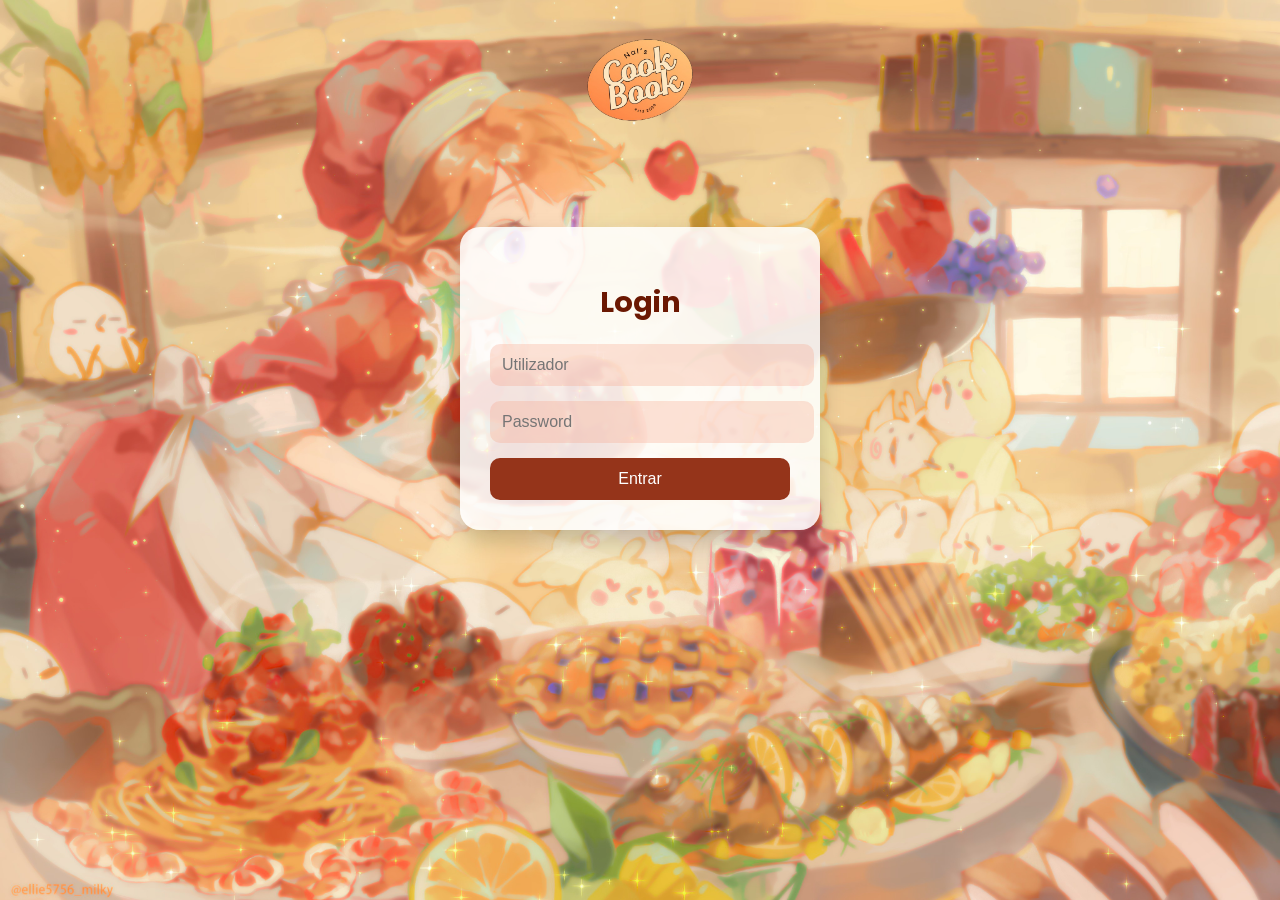
==== login.html @ 6cfdd787 "Arquivos adicionados" ====
<!DOCTYPE html>
<html>
<head>
    <title>Nal's CookBook</title>
    <meta charset="UTF-8">
    <link rel="stylesheet" href="style.css">
    <link href="https://fonts.googleapis.com/css2?family=Poppins:wght@300;400;600&display=swap" rel="stylesheet">
</head>

<body class="body-login">

<header class="header-login">
    <img src="imgs/logo.png" alt="Nal's Cookbook" class="logo">
</header>

<div class="login-container">
    <form id="formLogin" class="login-form">

        <h2>Login</h2>

        <input type="text" id="username" placeholder="Utilizador" required>
        <input type="password" id="password" placeholder="Password" required>

        <button type="submit">Entrar</button>

    </form>
</div>

<script src="auth.js"></script>

<script>
document.getElementById("formLogin").addEventListener("submit", function(e) {
    e.preventDefault();

    const username = document.getElementById("username").value;
    const password = document.getElementById("password").value;

    const ok = loginUser(username, password);

    if (ok) {
        window.location.href = "index.html";
    }
});
</script>

</body>
</html>
---- style.css ----
/* INDEX */

.body-index{
    background: linear-gradient(to bottom, #f8a07a, #f4f0ea);
    background-repeat:no-repeat;
    background-position:center;
    background-attachment: fixed;
    display:flex;
    flex-direction: column;
    height:100vh;
    font-family: 'Poppins', sans-serif;
    margin: 0;
}
.body-receita{
    background: linear-gradient(to bottom, #f8a07a, #f4f0ea);
    background-repeat:no-repeat;
    background-position:center;
    background-attachment: fixed;
    display:flex;
    flex-direction: column;
    height:100vh;
    font-family: 'Poppins', sans-serif;
    margin: 0;
}
.body-sobre{
    background: linear-gradient(to bottom, #ffb392, #f4f0ea);
    background-repeat:no-repeat;
    background-position:center;
    background-attachment: fixed;
    display:flex;
    flex-direction: column;
    height:100vh;
    font-family: 'Poppins', sans-serif;
    margin: 0;
}
header{
    text-align: center;
    padding: 10px 20px;
    background: transparent;
    background-image: url(imgs/background.jpg);
    background-size:cover;
    background-position:center;
    background-repeat:no-repeat;
    background-attachment: scroll;
    text-align: center;
}
.header-login {
    background: none;
}

.logo {
    width: 140px;
}
nav ul {
    list-style: none;
    padding: 0;
    margin-top: 20px;
}
nav ul li {
    display: inline;
    margin: 0 15px;
}
nav a {
    text-decoration: none;
    font-weight: bold;
    color: rgb(107, 24, 2);
}
.container p, ul{
    margin-top: 10px;
    font-size: 1.5rem;
}

footer{
    color: rgb(72, 35, 2);
    text-align: center;
}

/* SOBRE */

p {
    color: rgb(107, 24, 2);
    font-size: 1rem;
}

h2 {
    color: rgb(107, 24, 2);
    font-size: 1.8rem;
}
.container-sobre {
    text-align: center;
    margin-top: 50px;
    margin-right: 50px;
    margin-left: 50px;
    padding: 10px;  
}
/* RECEITAS */

body {
    margin: 0;
    font-family: 'Poppins', sans-serif;
}

.container {
    padding: 70px;
}

.grid {
    display: grid;
    grid-template-columns: repeat(auto-fit, minmax(220px, 1fr));
    gap: 30px;
}
h1{
    color: rgb(107, 24, 2);
}
.card {
    background: white;
    border-radius: 15px;
    overflow: hidden;
    text-align: center;
    padding-bottom: 15px;
    box-shadow: 0 8px 20px rgba(0,0,0,0.08);
    transition: transform 0.3s ease;
    transform: rotate(var(--angle));
}
.card:nth-child(3n+1) {
    --angle: -2deg;
}

.card:nth-child(3n+2) {
    --angle: 2deg;
}

.card:nth-child(3n+3) {
    --angle: -1deg;
}
.card:hover {
    transform: rotate(0deg) scale(1.05);
    box-shadow: 0 15px 30px rgba(0,0,0,0.15);
    transition: 0.3s ease;
    z-index: 10;
}

.card img {
    width: 100%;
    height: 180px;
    object-fit: cover;
}

.card h3 {
    margin: 10px 0;
    color: rgb(107, 24, 2);
}

.card p {
    color: #666;
    padding: 0 10px;
    font-size: 14px;
}

.card button {
    background: rgb(149, 52, 26);
    color: white;
    border: none;
    padding: 10px;
    border-radius: 5px;
    cursor: pointer;
}

.card button:hover {
    background: rgb(120, 40, 20);
}

.passos-lista {
    list-style: none;
    padding: 0;
    margin: 0;
}

.passos-lista li {
    display: flex;
    gap: 12px;
    align-items: flex-start;
    background: rgba(255, 255, 255, 0.8);
    margin-bottom: 10px;
    padding: 12px 15px;
    border-radius: 12px;
    color: rgb(107, 24, 2);
}

.passos-lista .numero {
    font-weight: bold;
    color: rgb(149, 52, 26);
    font-size: 1rem;
    min-width: 20px;
}

.passos-lista p {
    margin: 0;
    font-size: 1rem;
}
/* RECEITA */
.receita-container {
    max-width: 900px;
    margin: 40px auto;
    background: white;
    padding: 25px;
    border-radius: 20px;
    box-shadow: 0 10px 25px rgba(0,0,0,0.1);
}

.receita-container img {
    width: 100%;
    border-radius: 15px;
    margin-bottom: 20px;
}


.receita-container h2 {
    margin-bottom: 10px;
    color: rgb(107, 24, 2);
}

.receita-container .descricao {
    margin-bottom: 20px;
    color: #666;
}

.receita-info {
    display: grid;
    grid-template-columns: 1fr 1fr;
    gap: 20px;
}

.bloco {
    background: rgba(244, 164, 135, 0.2);
    padding: 15px;
    border-radius: 15px;
}

.bloco h3 {
    margin-bottom: 10px;
}

.body-login {
    background-image: url(imgs/background.jpg);
    background-size: cover;
    background-position: center;
    background-repeat: no-repeat;
    height: 100vh;
    display: flex;
    flex-direction: column;
    align-items: center;
}

.login-container {
    margin-top: 60px;
    display: flex;
    justify-content: center;
    width: 100%;
}

.login-form {
    background: rgba(255, 255, 255, 0.85);
    padding: 30px;
    border-radius: 20px;
    width: 300px;
    text-align: center;
    box-shadow: 0 10px 25px rgba(0,0,0,0.2);
}

.login-form h2 {
    margin-bottom: 20px;
    color: rgb(107, 24, 2);
}

.login-form input {
    width: 100%;
    padding: 12px;
    margin-bottom: 15px;
    border: none;
    border-radius: 10px;
    background: rgba(244, 164, 135, 0.3);
    outline: none;
    font-size: 1rem;
}


.login-form input:focus {
    background: rgba(244, 164, 135, 0.5);
}


.login-form button {
    width: 100%;
    padding: 12px;
    border: none;
    border-radius: 10px;
    background: rgb(149, 52, 26);
    color: white;
    font-size: 1rem;
    cursor: pointer;
    transition: 0.3s;
}

.login-form button:hover {
    background: rgb(120, 40, 20);
    transform: scale(1.05);
}

/* TESTIMONIALS */

.testimonials {
    text-align: center;
    padding: 20px 40px;
}

.testimonials h3 {
    color: rgb(107, 24, 2);
    margin-bottom: 10px;
}


.testimonials-container {
    display: flex;
    justify-content: center;
    gap: 30px;
    flex-wrap: wrap;
}

.testimonial-card {
    background: #ffe8cf;
    padding: 14px 16px;
    border-radius: 18px;
    max-width: 250px;
    min-height: auto; /* remove a altura fixa */

    display: flex;
    flex-direction: column;
    align-items: center;
    justify-content: flex-start; /* em vez de center */

    text-align: center;
    box-shadow: 0 6px 16px rgba(0,0,0,0.1);
    transition: 0.3s ease;
}

.testimonial-card:hover {
    transform: translateY(-8px) scale(1.02);
    box-shadow: 0 15px 30px rgba(0,0,0,0.2);
}
.icon {
    font-size: 30px;
    margin-bottom: 4px;
}
.quote {
    font-size: 14px;
    color: #444;
    margin-bottom: 0;
}
.testimonial-card:nth-child(1) {
    background: #ffe8cf;
}

.testimonial-card:nth-child(2) {
    background: #ffe8cf;
}

.testimonial-card:nth-child(3) {
    background: #ffe8cf;
}
.testimonial-card:nth-child(4) {
    background: #ffe8cf;
}
.home-content {
    max-width: 900px;
    margin: auto;
    padding: 40px 20px;
    text-align: center;
}

/* INTRO */
.intro h1 {
    color: rgb(107, 24, 2);
    margin-bottom: 40px;
}

.intro p {
    font-size: 1.1rem;
    max-width: 600px;
    margin: 0 auto;
    color: #5a2a1a;
}

/* CARDS */
.cards-info {
    display: flex;
    gap: 20px;
    justify-content: center;
    flex-wrap: wrap;
    margin-top: 20px;
}

.info-card {
    background: rgba(255, 230, 214, 0.9);
    padding: 25px;
    border-radius: 20px;
    width: 250px;
    box-shadow: 0 10px 25px rgba(0,0,0,0.1);
    transition: 0.3s;
}

.info-card:hover {
    transform: translateY(-8px);
}

.info-card h3 {
    color: rgb(107, 24, 2);
}

.sobre-projeto {
     margin-top: 50px;
    background: rgba(255, 255, 255, 0.6);
    padding: 20px;
    border-radius: 15px;
}
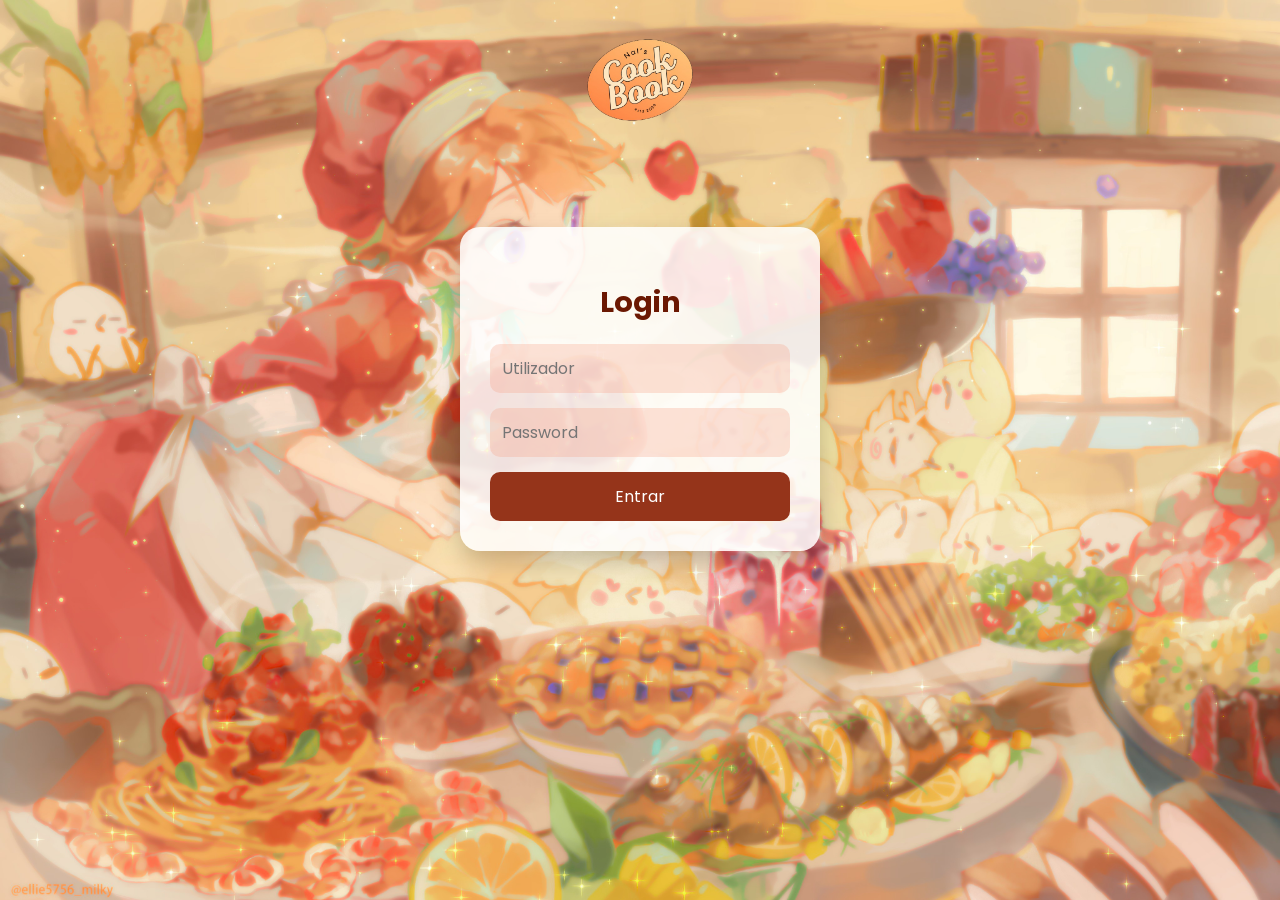
==== commit 0aec46c6: "update: polish site visuals and recipe page" ====
--- a/login.html
+++ b/login.html
@@ -3,6 +3,7 @@
 <head>
     <title>Nal's CookBook</title>
     <meta charset="UTF-8">
+    <meta name="viewport" content="width=device-width, initial-scale=1">
     <link rel="stylesheet" href="style.css">
     <link href="https://fonts.googleapis.com/css2?family=Poppins:wght@300;400;600&display=swap" rel="stylesheet">
 </head>
--- a/style.css
+++ b/style.css
@@ -7,7 +7,7 @@
     background-attachment: fixed;
     display:flex;
     flex-direction: column;
-    height:100vh;
+    min-height:100vh;
     font-family: 'Poppins', sans-serif;
     margin: 0;
 }
@@ -18,7 +18,7 @@
     background-attachment: fixed;
     display:flex;
     flex-direction: column;
-    height:100vh;
+    min-height:100vh;
     font-family: 'Poppins', sans-serif;
     margin: 0;
 }
@@ -29,7 +29,7 @@
     background-attachment: fixed;
     display:flex;
     flex-direction: column;
-    height:100vh;
+    min-height:100vh;
     font-family: 'Poppins', sans-serif;
     margin: 0;
 }
@@ -55,24 +55,39 @@
     list-style: none;
     padding: 0;
     margin-top: 20px;
+    font-size: 1.2rem;
 }
 nav ul li {
-    display: inline;
-    margin: 0 15px;
+    display: inline-block;
+    margin: 4px 8px;
 }
 nav a {
+    display: inline-block;
     text-decoration: none;
     font-weight: bold;
     color: rgb(107, 24, 2);
-}
-.container p, ul{
+    background: rgba(255, 255, 255, 0.75);
+    padding: 6px 16px;
+    border-radius: 20px;
+    transition: 0.2s;
+}
+nav a:hover {
+    background: rgb(149, 52, 26);
+    color: white;
+}
+.container p, .container ul{
     margin-top: 10px;
     font-size: 1.5rem;
 }
 
+main {
+    flex: 1;
+}
+
 footer{
     color: rgb(72, 35, 2);
     text-align: center;
+    padding: 20px;
 }
 
 /* SOBRE */
@@ -100,13 +115,24 @@
     font-family: 'Poppins', sans-serif;
 }
 
+/* Form elements do not inherit the font by default */
+input, button {
+    font-family: inherit;
+    box-sizing: border-box;
+}
+
 .container {
     padding: 70px;
 }
 
+.titulo-receitas {
+    text-align: center;
+    margin: 0 0 30px;
+}
+
 .grid {
     display: grid;
-    grid-template-columns: repeat(auto-fit, minmax(220px, 1fr));
+    grid-template-columns: repeat(auto-fit, minmax(260px, 1fr));
     gap: 30px;
 }
 h1{
@@ -121,6 +147,9 @@
     box-shadow: 0 8px 20px rgba(0,0,0,0.08);
     transition: transform 0.3s ease;
     transform: rotate(var(--angle));
+    display: flex;
+    flex-direction: column;
+    cursor: pointer;
 }
 .card:nth-child(3n+1) {
     --angle: -2deg;
@@ -164,6 +193,9 @@
     padding: 10px;
     border-radius: 5px;
     cursor: pointer;
+    /* Push the button to the bottom so all cards align */
+    margin-top: auto;
+    align-self: center;
 }
 
 .card button:hover {
@@ -180,7 +212,7 @@
     display: flex;
     gap: 12px;
     align-items: flex-start;
-    background: rgba(255, 255, 255, 0.8);
+    background: rgba(244, 164, 135, 0.2);
     margin-bottom: 10px;
     padding: 12px 15px;
     border-radius: 12px;
@@ -209,9 +241,53 @@
 }
 
 .receita-container img {
+    display: block;
     width: 100%;
     border-radius: 15px;
     margin-bottom: 20px;
+}
+
+.voltar {
+    display: inline-block;
+    color: rgb(149, 52, 26);
+    text-decoration: none;
+    font-weight: 600;
+}
+
+.voltar:hover {
+    text-decoration: underline;
+}
+
+/* Photo next to the ingredients */
+.receita-topo {
+    display: grid;
+    grid-template-columns: 300px 1fr;
+    gap: 30px;
+    align-items: start;
+}
+
+.receita-topo h2 {
+    margin-top: 0;
+}
+
+.ingredientes-lista {
+    color: rgb(107, 24, 2);
+    padding-left: 20px;
+    margin: 0;
+}
+
+.ingredientes-lista li {
+    margin-bottom: 6px;
+}
+
+.ingredientes-lista .subtitulo {
+    list-style: none;
+    font-weight: 600;
+    margin: 14px 0 6px -20px;
+}
+
+.ingredientes-lista .subtitulo:first-child {
+    margin-top: 0;
 }
 
 
@@ -246,7 +322,7 @@
     background-size: cover;
     background-position: center;
     background-repeat: no-repeat;
-    height: 100vh;
+    min-height: 100vh;
     display: flex;
     flex-direction: column;
     align-items: center;
@@ -373,7 +449,7 @@
 }
 .home-content {
     max-width: 900px;
-    margin: auto;
+    margin: 0 auto;
     padding: 40px 20px;
     text-align: center;
 }
@@ -422,4 +498,20 @@
     background: rgba(255, 255, 255, 0.6);
     padding: 20px;
     border-radius: 15px;
+}
+
+/* MOBILE */
+@media (max-width: 600px) {
+    .container {
+        padding: 20px;
+    }
+
+    .receita-container {
+        margin: 20px 16px;
+    }
+
+    .receita-topo {
+        grid-template-columns: 1fr;
+        gap: 0;
+    }
 }
